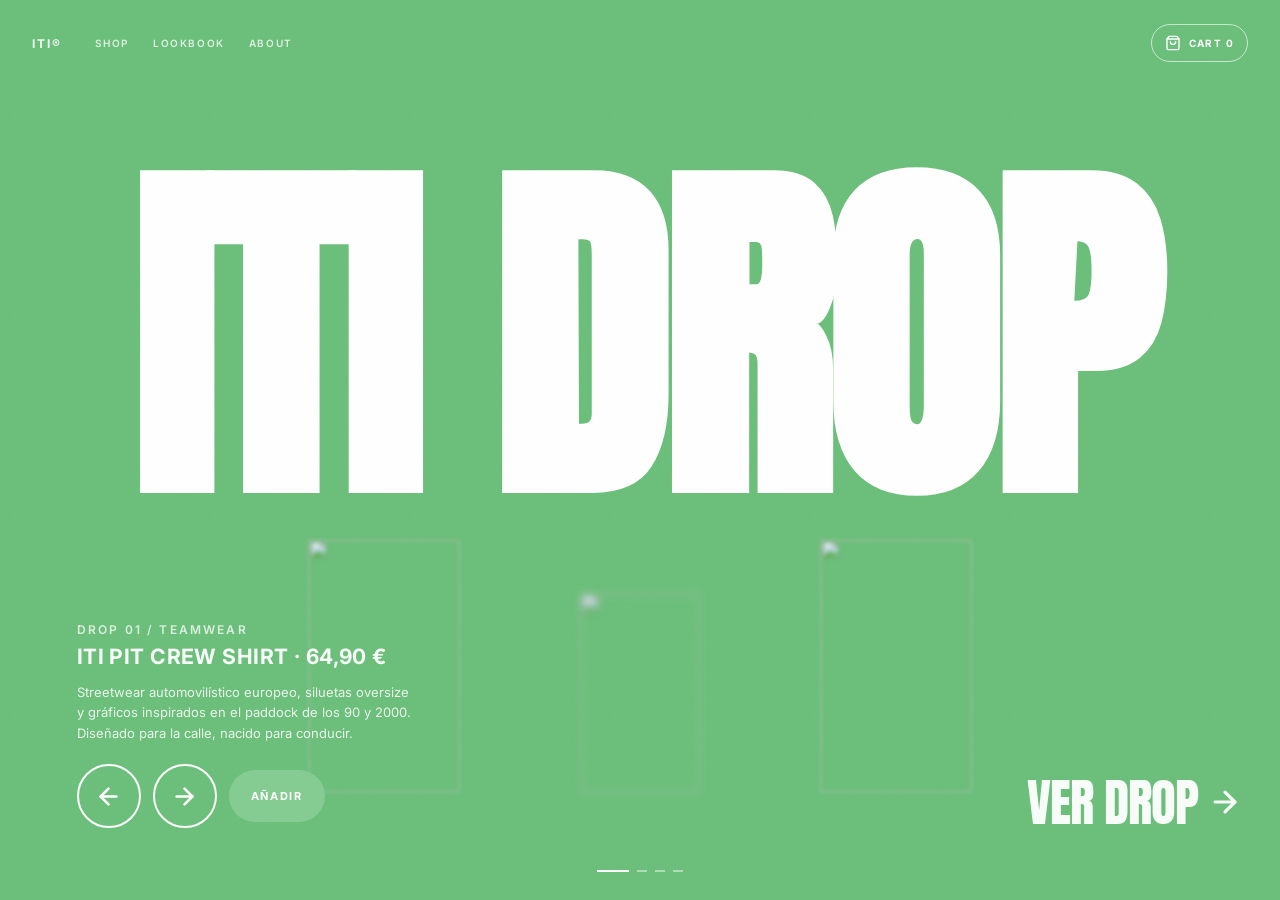
==== index.html @ c39d74ef "Add files via upload" ====
<!doctype html>
<html lang="es">
  <head>
    <meta charset="UTF-8" />
    <meta name="viewport" content="width=device-width, initial-scale=1.0, viewport-fit=cover" />
    <meta name="theme-color" content="#6BBF7A" />
    <meta name="description" content="ITI — European streetwear inspired by racing culture." />
    <title>ITI — European Streetwear</title>

    <link rel="preconnect" href="https://fonts.googleapis.com" />
    <link rel="preconnect" href="https://fonts.gstatic.com" crossorigin />
    <link href="https://fonts.googleapis.com/css2?family=Anton&family=Inter:wght@400;500;600;700&display=swap" rel="stylesheet" />

    <link rel="preload" as="image" href="https://r2.fivemanage.com/BJussV6ikZVh2ib1IqMcM/verde.png" />
    <link rel="preload" as="image" href="https://r2.fivemanage.com/BJussV6ikZVh2ib1IqMcM/rosa.png" />
    <link rel="preload" as="image" href="https://r2.fivemanage.com/BJussV6ikZVh2ib1IqMcM/azul.png" />
    <link rel="preload" as="image" href="https://r2.fivemanage.com/BJussV6ikZVh2ib1IqMcM/negro.png" />

    <style>
      :root {
        --bg: #6bbf7a;
        --panel: #85cc92;
        --ease: cubic-bezier(0.4, 0, 0.2, 1);
      }

      * {
        box-sizing: border-box;
      }

      html,
      body {
        width: 100%;
        min-height: 100%;
        margin: 0;
        overflow: hidden;
        background: var(--bg);
      }

      body {
        font-family: "Inter", sans-serif;
        color: #fff;
        -webkit-font-smoothing: antialiased;
        text-rendering: optimizeLegibility;
      }

      button,
      a {
        font: inherit;
      }

      button {
        border: 0;
      }

      a {
        color: inherit;
      }

      .hero {
        position: relative;
        width: 100%;
        height: 100svh;
        min-height: 560px;
        overflow: hidden;
        isolation: isolate;
        background-color: var(--bg);
        transition: background-color 650ms var(--ease);
      }

      .grain {
        position: absolute;
        inset: 0;
        z-index: 50;
        pointer-events: none;
        opacity: 0.4;
        background-image: url("data:image/svg+xml,%3Csvg viewBox='0 0 180 180' xmlns='http://www.w3.org/2000/svg'%3E%3Cfilter id='noiseFilter'%3E%3CfeTurbulence type='fractalNoise' baseFrequency='0.9' numOctaves='4' stitchTiles='stitch'/%3E%3C/filter%3E%3Crect width='100%25' height='100%25' filter='url(%23noiseFilter)' opacity='0.08'/%3E%3C/svg%3E");
        background-size: 200px 200px;
        background-repeat: repeat;
      }

      .ghost-title {
        position: absolute;
        top: 18%;
        left: 0;
        right: 0;
        z-index: 2;
        display: flex;
        align-items: center;
        justify-content: center;
        pointer-events: none;
        user-select: none;
        white-space: nowrap;
        overflow: hidden;
        font-family: "Anton", sans-serif;
        font-size: clamp(90px, 28vw, 380px);
        font-weight: 900;
        line-height: 1;
        letter-spacing: -0.02em;
        text-transform: uppercase;
        color: #fff;
      }

      .topbar {
        position: absolute;
        top: 24px;
        left: 32px;
        right: 32px;
        z-index: 60;
        display: flex;
        align-items: center;
        justify-content: space-between;
        pointer-events: none;
      }

      .brand-area,
      .cart-button {
        pointer-events: auto;
      }

      .brand-area {
        display: flex;
        align-items: center;
        gap: 32px;
      }

      .brand {
        text-decoration: none;
        font-size: 12px;
        font-weight: 700;
        letter-spacing: 0.18em;
        text-transform: uppercase;
        opacity: 0.92;
      }

      .nav {
        display: flex;
        align-items: center;
        gap: 24px;
      }

      .nav a {
        text-decoration: none;
        font-size: 10px;
        font-weight: 600;
        letter-spacing: 0.16em;
        text-transform: uppercase;
        opacity: 0.78;
        transition: opacity 180ms ease;
      }

      .nav a:hover {
        opacity: 1;
      }

      .cart-button {
        display: inline-flex;
        align-items: center;
        gap: 8px;
        min-height: 38px;
        padding: 8px 13px;
        border: 1px solid rgba(255, 255, 255, 0.62);
        border-radius: 999px;
        color: #fff;
        background: transparent;
        cursor: pointer;
        font-size: 10px;
        font-weight: 700;
        letter-spacing: 0.14em;
        text-transform: uppercase;
        transition: background-color 160ms ease, transform 160ms ease;
      }

      .cart-button:hover {
        background: rgba(255, 255, 255, 0.12);
        transform: translateY(-1px);
      }

      .carousel {
        position: absolute;
        inset: 0;
        z-index: 3;
      }

      .carousel-item {
        position: absolute;
        aspect-ratio: 0.6 / 1;
        transform: translateX(-50%) scale(1);
        transition:
          transform 650ms var(--ease),
          filter 650ms var(--ease),
          opacity 650ms var(--ease),
          left 650ms var(--ease),
          height 650ms var(--ease),
          bottom 650ms var(--ease);
        will-change: transform, filter, opacity, left;
        pointer-events: none;
      }

      .carousel-item img {
        display: block;
        width: 100%;
        height: 100%;
        object-fit: contain;
        object-position: bottom center;
        user-select: none;
        -webkit-user-drag: none;
      }

      .carousel-item[data-role="center"] {
        left: 50%;
        bottom: 0;
        z-index: 20;
        height: 92%;
        opacity: 1;
        filter: blur(0);
        transform: translateX(-50%) scale(1.68);
        pointer-events: auto;
      }

      .carousel-item[data-role="left"] {
        left: 30%;
        bottom: 12%;
        z-index: 10;
        height: 28%;
        opacity: 0.85;
        filter: blur(2px);
      }

      .carousel-item[data-role="right"] {
        left: 70%;
        bottom: 12%;
        z-index: 10;
        height: 28%;
        opacity: 0.85;
        filter: blur(2px);
      }

      .carousel-item[data-role="back"] {
        left: 50%;
        bottom: 12%;
        z-index: 5;
        height: 22%;
        opacity: 1;
        filter: blur(4px);
      }

      .product-copy {
        position: absolute;
        left: 6vw;
        bottom: 8vh;
        z-index: 60;
        width: min(340px, calc(100vw - 32px));
      }

      .capsule {
        margin: 0 0 8px;
        font-size: 12px;
        font-weight: 600;
        letter-spacing: 0.18em;
        text-transform: uppercase;
        opacity: 0.75;
      }

      .product-name {
        margin: 0 0 12px;
        font-size: clamp(18px, 1.65vw, 24px);
        font-weight: 700;
        letter-spacing: 0.02em;
        line-height: 1.15;
        text-transform: uppercase;
        opacity: 0.96;
      }

      .description {
        margin: 0 0 20px;
        font-size: 13px;
        line-height: 1.6;
        opacity: 0.86;
      }

      .controls {
        display: flex;
        align-items: center;
        gap: 12px;
      }

      .arrow-button {
        display: inline-flex;
        align-items: center;
        justify-content: center;
        width: 64px;
        height: 64px;
        flex: 0 0 64px;
        border: 2px solid #fff;
        border-radius: 999px;
        color: #fff;
        background: transparent;
        cursor: pointer;
        transition: transform 150ms ease, background-color 150ms ease, opacity 150ms ease;
      }

      .arrow-button:hover:not(:disabled) {
        transform: scale(1.08);
        background: rgba(255, 255, 255, 0.12);
      }

      .arrow-button:disabled {
        cursor: default;
        opacity: 0.65;
      }

      .add-button {
        min-height: 52px;
        padding: 0 22px;
        border-radius: 999px;
        color: #fff;
        background: var(--panel);
        cursor: pointer;
        font-size: 11px;
        font-weight: 700;
        letter-spacing: 0.15em;
        text-transform: uppercase;
        backdrop-filter: blur(8px);
        transition: transform 150ms ease, background-color 650ms var(--ease);
      }

      .add-button:hover {
        transform: scale(1.04);
      }

      .discover {
        position: absolute;
        right: 3vw;
        bottom: 8vh;
        z-index: 60;
        display: inline-flex;
        align-items: center;
        gap: 10px;
        text-decoration: none;
        font-family: "Anton", sans-serif;
        font-size: clamp(24px, 4vw, 56px);
        font-weight: 400;
        line-height: 1;
        letter-spacing: -0.02em;
        text-transform: uppercase;
        opacity: 0.95;
        transition: opacity 200ms ease, transform 200ms ease;
      }

      .discover:hover {
        opacity: 1;
        transform: translateX(3px);
      }

      .progress {
        position: absolute;
        left: 50%;
        bottom: 28px;
        z-index: 60;
        display: flex;
        align-items: center;
        gap: 8px;
        transform: translateX(-50%);
      }

      .progress-bar {
        display: block;
        width: 10px;
        height: 2px;
        background: rgba(255, 255, 255, 0.45);
        transition: width 500ms ease, background-color 500ms ease;
      }

      .progress-bar.active {
        width: 32px;
        background: #fff;
      }

      .toast {
        position: fixed;
        top: 78px;
        right: 32px;
        z-index: 90;
        max-width: calc(100vw - 32px);
        padding: 12px 16px;
        border: 1px solid rgba(255, 255, 255, 0.48);
        border-radius: 999px;
        color: #fff;
        background: rgba(20, 20, 20, 0.22);
        backdrop-filter: blur(18px);
        font-size: 11px;
        font-weight: 700;
        letter-spacing: 0.1em;
        text-transform: uppercase;
        opacity: 0;
        transform: translateY(-8px);
        pointer-events: none;
        transition: opacity 180ms ease, transform 180ms ease;
      }

      .toast.visible {
        opacity: 1;
        transform: translateY(0);
      }

      .sr-only {
        position: absolute;
        width: 1px;
        height: 1px;
        padding: 0;
        margin: -1px;
        overflow: hidden;
        clip: rect(0, 0, 0, 0);
        white-space: nowrap;
        border: 0;
      }

      @media (max-width: 639px) {
        .hero {
          min-height: 520px;
        }

        .topbar {
          top: 20px;
          left: 16px;
          right: 16px;
        }

        .nav {
          display: none;
        }

        .ghost-title {
          top: 20%;
          font-size: clamp(86px, 31vw, 150px);
        }

        .carousel-item[data-role="center"] {
          height: 60%;
          bottom: 22%;
          transform: translateX(-50%) scale(1.25);
        }

        .carousel-item[data-role="left"] {
          left: 20%;
          height: 16%;
          bottom: 32%;
        }

        .carousel-item[data-role="right"] {
          left: 80%;
          height: 16%;
          bottom: 32%;
        }

        .carousel-item[data-role="back"] {
          height: 13%;
          bottom: 32%;
        }

        .product-copy {
          left: 16px;
          bottom: max(24px, env(safe-area-inset-bottom));
          width: min(315px, calc(100vw - 32px));
        }

        .capsule {
          margin-bottom: 6px;
          font-size: 10px;
        }

        .product-name {
          margin-bottom: 10px;
          padding-right: 72px;
          font-size: 16px;
        }

        .description {
          display: none;
        }

        .arrow-button {
          width: 48px;
          height: 48px;
          flex-basis: 48px;
        }

        .add-button {
          min-height: 46px;
          padding: 0 16px;
          font-size: 10px;
        }

        .discover {
          right: 16px;
          bottom: max(24px, env(safe-area-inset-bottom));
          gap: 6px;
          font-size: 21px;
        }

        .progress {
          display: none;
        }

        .toast {
          top: 70px;
          right: 16px;
        }
      }

      @media (max-height: 690px) and (min-width: 640px) {
        .product-copy,
        .discover {
          bottom: 42px;
        }

        .carousel-item[data-role="center"] {
          height: 88%;
        }
      }

      @media (prefers-reduced-motion: reduce) {
        *,
        *::before,
        *::after {
          scroll-behavior: auto !important;
          animation-duration: 0.01ms !important;
          animation-iteration-count: 1 !important;
          transition-duration: 0.01ms !important;
        }
      }
    </style>
  </head>

  <body>
    <main id="app" class="hero">
      <div class="grain" aria-hidden="true"></div>
      <div class="ghost-title" aria-hidden="true">ITI DROP</div>

      <header class="topbar">
        <div class="brand-area">
          <a class="brand" href="./" aria-label="ITI inicio">ITI®</a>
          <nav class="nav" aria-label="Navegación principal">
            <a href="#shop">Shop</a>
            <a href="#lookbook">Lookbook</a>
            <a href="#about">About</a>
          </nav>
        </div>

        <button id="cartButton" class="cart-button" type="button" aria-label="Carrito con 0 productos">
          <svg width="16" height="16" viewBox="0 0 24 24" fill="none" stroke="currentColor" stroke-width="2.1" stroke-linecap="round" stroke-linejoin="round" aria-hidden="true">
            <path d="M6 2 3 6v14a2 2 0 0 0 2 2h14a2 2 0 0 0 2-2V6l-3-4Z"></path>
            <path d="M3 6h18"></path>
            <path d="M16 10a4 4 0 0 1-8 0"></path>
          </svg>
          <span>Cart <b id="cartCount">0</b></span>
        </button>
      </header>

      <section id="carousel" class="carousel" aria-label="Carrusel de la colección ITI">
        <article class="carousel-item" data-index="0" data-role="center">
          <img src="https://r2.fivemanage.com/BJussV6ikZVh2ib1IqMcM/verde.png" alt="ITI Pit Crew Shirt" draggable="false" />
        </article>
        <article class="carousel-item" data-index="1" data-role="right" aria-hidden="true">
          <img src="https://r2.fivemanage.com/BJussV6ikZVh2ib1IqMcM/rosa.png" alt="" draggable="false" />
        </article>
        <article class="carousel-item" data-index="2" data-role="back" aria-hidden="true">
          <img src="https://r2.fivemanage.com/BJussV6ikZVh2ib1IqMcM/azul.png" alt="" draggable="false" />
        </article>
        <article class="carousel-item" data-index="3" data-role="left" aria-hidden="true">
          <img src="https://r2.fivemanage.com/BJussV6ikZVh2ib1IqMcM/negro.png" alt="" draggable="false" />
        </article>
      </section>

      <section id="shop" class="product-copy" aria-live="polite">
        <p id="capsule" class="capsule">DROP 01 / TEAMWEAR</p>
        <h1 id="productName" class="product-name">ITI Pit Crew Shirt · 64,90 €</h1>
        <p class="description">
          Streetwear automovilístico europeo, siluetas oversize y gráficos inspirados en el paddock de los 90 y 2000. Diseñado para la calle, nacido para conducir.
        </p>

        <div class="controls">
          <button id="prevButton" class="arrow-button" type="button" aria-label="Producto anterior">
            <svg width="27" height="27" viewBox="0 0 24 24" fill="none" stroke="currentColor" stroke-width="2.25" stroke-linecap="round" stroke-linejoin="round" aria-hidden="true">
              <path d="m12 19-7-7 7-7"></path>
              <path d="M19 12H5"></path>
            </svg>
          </button>

          <button id="nextButton" class="arrow-button" type="button" aria-label="Producto siguiente">
            <svg width="27" height="27" viewBox="0 0 24 24" fill="none" stroke="currentColor" stroke-width="2.25" stroke-linecap="round" stroke-linejoin="round" aria-hidden="true">
              <path d="m12 5 7 7-7 7"></path>
              <path d="M5 12h14"></path>
            </svg>
          </button>

          <button id="addButton" class="add-button" type="button">Añadir</button>
        </div>
      </section>

      <a class="discover" href="#shop" aria-label="Ver la colección">
        Ver drop
        <svg width="34" height="34" viewBox="0 0 24 24" fill="none" stroke="currentColor" stroke-width="2.25" stroke-linecap="round" stroke-linejoin="round" aria-hidden="true">
          <path d="M5 12h14"></path>
          <path d="m12 5 7 7-7 7"></path>
        </svg>
      </a>

      <div id="progress" class="progress" aria-hidden="true">
        <span class="progress-bar active"></span>
        <span class="progress-bar"></span>
        <span class="progress-bar"></span>
        <span class="progress-bar"></span>
      </div>

      <div id="toast" class="toast" role="status" aria-live="polite">Añadido al carrito</div>
      <div id="lookbook" class="sr-only">Lookbook ITI</div>
      <div id="about" class="sr-only">ITI European Streetwear</div>
    </main>

    <script>
      (() => {
        const PRODUCTS = [
          {
            src: "https://r2.fivemanage.com/BJussV6ikZVh2ib1IqMcM/verde.png",
            bg: "#6BBF7A",
            panel: "#85CC92",
            name: "ITI Pit Crew Shirt",
            price: "64,90 €",
            capsule: "DROP 01 / TEAMWEAR",
          },
          {
            src: "https://r2.fivemanage.com/BJussV6ikZVh2ib1IqMcM/rosa.png",
            bg: "#E882B4",
            panel: "#ED9DC4",
            name: "ITI Garage Hoodie",
            price: "79,90 €",
            capsule: "DROP 01 / AFTER HOURS",
          },
          {
            src: "https://r2.fivemanage.com/BJussV6ikZVh2ib1IqMcM/azul.png",
            bg: "#6EB5FF",
            panel: "#8DC4FF",
            name: "ITI Nylon Shorts",
            price: "49,90 €",
            capsule: "DROP 01 / PADDOCK",
          },
          {
            src: "https://r2.fivemanage.com/BJussV6ikZVh2ib1IqMcM/negro.png",
            bg: "#141414",
            panel: "#0e0e0f",
            name: "ITI Nylon Shorts",
            price: "49,90 €",
            capsule: "DROP 01 / PADDOCK",
          },
        ];

        PRODUCTS.forEach(({ src }) => {
          const image = new Image();
          image.src = src;
        });

        let activeIndex = 0;
        let isAnimating = false;
        let cartCount = 0;
        let unlockTimer = null;
        let toastTimer = null;
        let touchStartX = null;

        const root = document.documentElement;
        const themeMeta = document.querySelector('meta[name="theme-color"]');
        const items = [...document.querySelectorAll(".carousel-item")];
        const progressBars = [...document.querySelectorAll(".progress-bar")];
        const capsule = document.getElementById("capsule");
        const productName = document.getElementById("productName");
        const cartCountNode = document.getElementById("cartCount");
        const cartButton = document.getElementById("cartButton");
        const addButton = document.getElementById("addButton");
        const prevButton = document.getElementById("prevButton");
        const nextButton = document.getElementById("nextButton");
        const toast = document.getElementById("toast");
        const carousel = document.getElementById("carousel");

        function roleFor(index) {
          const left = (activeIndex + 3) % PRODUCTS.length;
          const right = (activeIndex + 1) % PRODUCTS.length;
          const back = (activeIndex + 2) % PRODUCTS.length;

          if (index === activeIndex) return "center";
          if (index === left) return "left";
          if (index === right) return "right";
          if (index === back) return "back";
          return "back";
        }

        function render() {
          const product = PRODUCTS[activeIndex];

          root.style.setProperty("--bg", product.bg);
          root.style.setProperty("--panel", product.panel);
          themeMeta.setAttribute("content", product.bg);
          capsule.textContent = product.capsule;
          productName.textContent = `${product.name} · ${product.price}`;

          items.forEach((item, index) => {
            const role = roleFor(index);
            const image = item.querySelector("img");
            item.dataset.role = role;
            item.setAttribute("aria-hidden", role === "center" ? "false" : "true");
            image.alt = role === "center" ? PRODUCTS[index].name : "";
          });

          progressBars.forEach((bar, index) => {
            bar.classList.toggle("active", index === activeIndex);
          });
        }

        function setButtonsDisabled(value) {
          prevButton.disabled = value;
          nextButton.disabled = value;
        }

        function navigate(direction) {
          if (isAnimating) return;

          isAnimating = true;
          setButtonsDisabled(true);
          activeIndex = direction === "next"
            ? (activeIndex + 1) % PRODUCTS.length
            : (activeIndex + PRODUCTS.length - 1) % PRODUCTS.length;

          render();

          window.clearTimeout(unlockTimer);
          unlockTimer = window.setTimeout(() => {
            isAnimating = false;
            setButtonsDisabled(false);
          }, 650);
        }

        function showToast(message) {
          toast.textContent = message;
          toast.classList.add("visible");
          window.clearTimeout(toastTimer);
          toastTimer = window.setTimeout(() => toast.classList.remove("visible"), 1400);
        }

        prevButton.addEventListener("click", () => navigate("prev"));
        nextButton.addEventListener("click", () => navigate("next"));

        addButton.addEventListener("click", () => {
          cartCount += 1;
          cartCountNode.textContent = String(cartCount);
          cartButton.setAttribute("aria-label", `Carrito con ${cartCount} productos`);
          showToast(`${PRODUCTS[activeIndex].name} añadido`);
        });

        cartButton.addEventListener("click", () => {
          showToast(cartCount === 0 ? "Tu carrito está vacío" : `${cartCount} producto${cartCount === 1 ? "" : "s"} en el carrito`);
        });

        document.addEventListener("keydown", (event) => {
          if (event.key === "ArrowLeft") navigate("prev");
          if (event.key === "ArrowRight") navigate("next");
        });

        carousel.addEventListener("touchstart", (event) => {
          touchStartX = event.changedTouches[0].clientX;
        }, { passive: true });

        carousel.addEventListener("touchend", (event) => {
          if (touchStartX === null) return;
          const distance = event.changedTouches[0].clientX - touchStartX;
          touchStartX = null;
          if (Math.abs(distance) < 40) return;
          navigate(distance < 0 ? "next" : "prev");
        }, { passive: true });

        render();
      })();
    </script>
  </body>
</html>
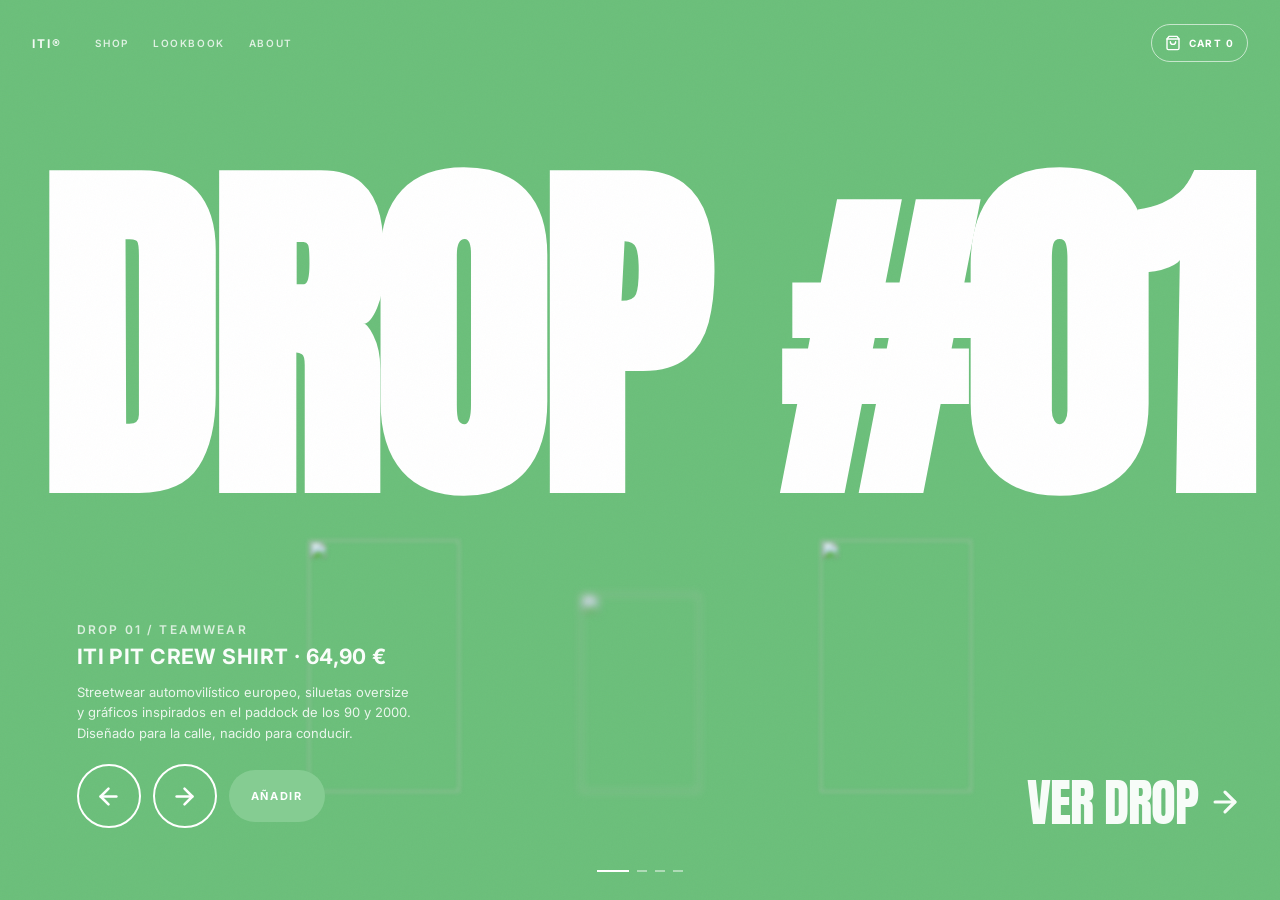
==== commit 0c3bc9b7: "Update index.html" ====
--- a/index.html
+++ b/index.html
@@ -5,7 +5,7 @@
     <meta name="viewport" content="width=device-width, initial-scale=1.0, viewport-fit=cover" />
     <meta name="theme-color" content="#6BBF7A" />
     <meta name="description" content="ITI — European streetwear inspired by racing culture." />
-    <title>ITI — European Streetwear</title>
+    <title>ITI — NoContext</title>
 
     <link rel="preconnect" href="https://fonts.googleapis.com" />
     <link rel="preconnect" href="https://fonts.gstatic.com" crossorigin />
@@ -535,7 +535,7 @@
   <body>
     <main id="app" class="hero">
       <div class="grain" aria-hidden="true"></div>
-      <div class="ghost-title" aria-hidden="true">ITI DROP</div>
+      <div class="ghost-title" aria-hidden="true">DROP #01</div>
 
       <header class="topbar">
         <div class="brand-area">
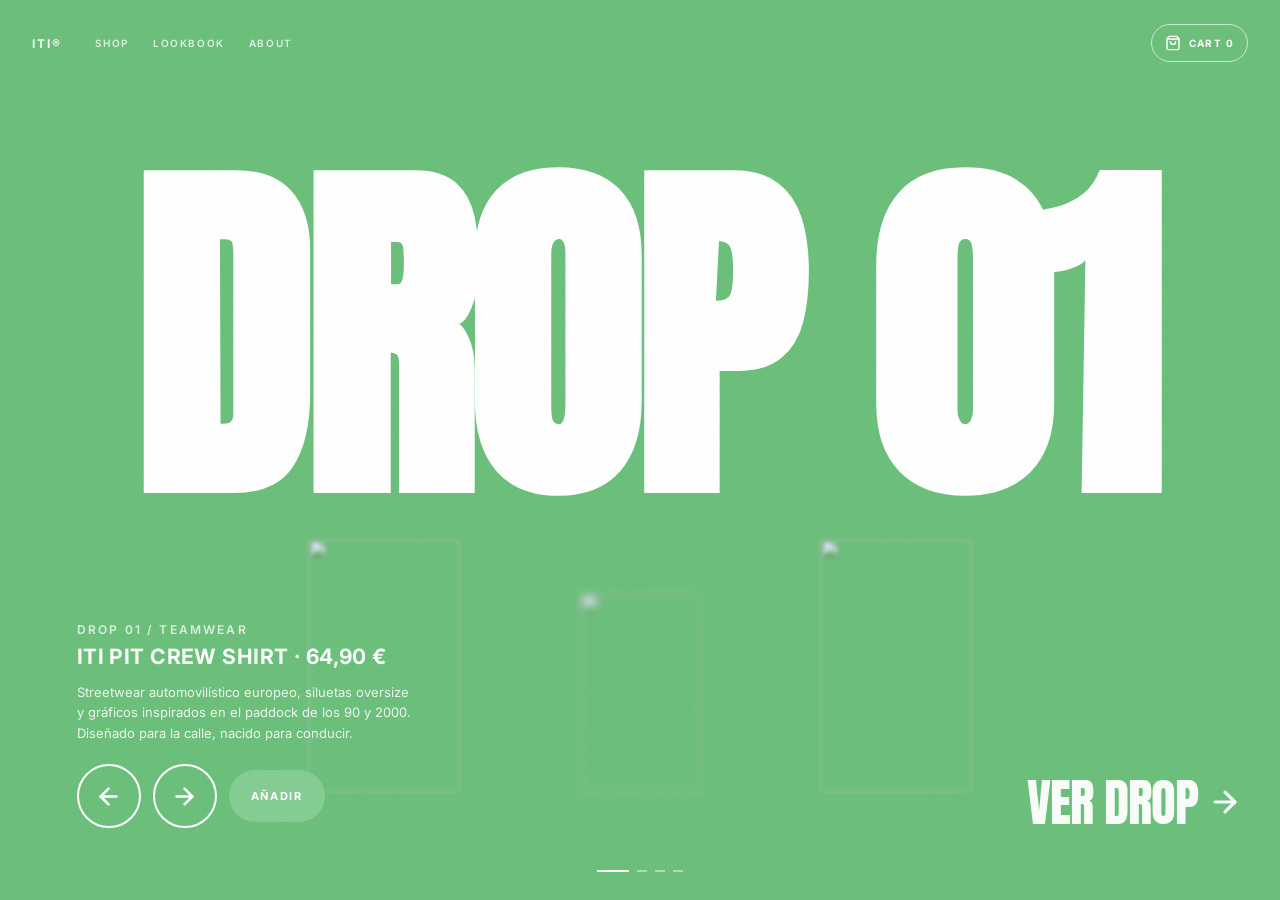
==== commit 27b4c151: "Update index.html" ====
--- a/index.html
+++ b/index.html
@@ -535,7 +535,7 @@
   <body>
     <main id="app" class="hero">
       <div class="grain" aria-hidden="true"></div>
-      <div class="ghost-title" aria-hidden="true">DROP #01</div>
+      <div class="ghost-title" aria-hidden="true">DROP 01</div>
 
       <header class="topbar">
         <div class="brand-area">
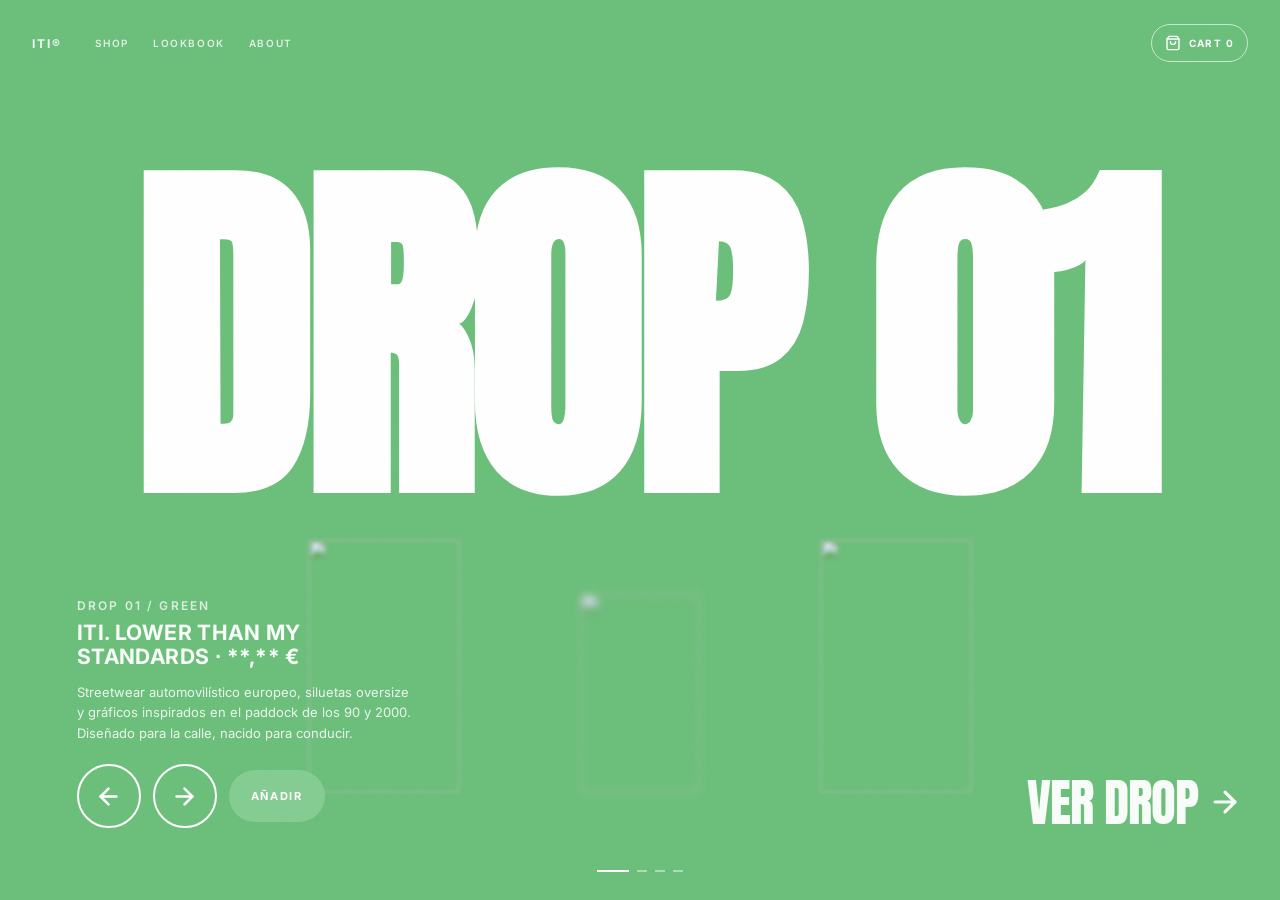
==== commit 33b1b175: "Update index.html" ====
--- a/index.html
+++ b/index.html
@@ -625,33 +625,33 @@
             src: "https://r2.fivemanage.com/BJussV6ikZVh2ib1IqMcM/verde.png",
             bg: "#6BBF7A",
             panel: "#85CC92",
-            name: "ITI Pit Crew Shirt",
-            price: "64,90 €",
-            capsule: "DROP 01 / TEAMWEAR",
+            name: "iti. Lower Than My Standards",
+            price: "**,** €",
+            capsule: "DROP 01 / GREEN",
           },
           {
             src: "https://r2.fivemanage.com/BJussV6ikZVh2ib1IqMcM/rosa.png",
             bg: "#E882B4",
             panel: "#ED9DC4",
-            name: "ITI Garage Hoodie",
-            price: "79,90 €",
-            capsule: "DROP 01 / AFTER HOURS",
+            name: "iti. Lower Than My Standards",
+            price: "**,** €",
+            capsule: "DROP 01 / PINK",
           },
           {
             src: "https://r2.fivemanage.com/BJussV6ikZVh2ib1IqMcM/azul.png",
             bg: "#6EB5FF",
             panel: "#8DC4FF",
-            name: "ITI Nylon Shorts",
-            price: "49,90 €",
-            capsule: "DROP 01 / PADDOCK",
+            name: "iti. Lower Than My Standards",
+            price: "**,** €",
+            capsule: "DROP 01 / BLUE",
           },
           {
             src: "https://r2.fivemanage.com/BJussV6ikZVh2ib1IqMcM/negro.png",
             bg: "#141414",
             panel: "#0e0e0f",
-            name: "ITI Nylon Shorts",
-            price: "49,90 €",
-            capsule: "DROP 01 / PADDOCK",
+            name: "iti. Lower Than My Standards",
+            price: "**,** €",
+            capsule: "DROP 01 / BLACK",
           },
         ];
 
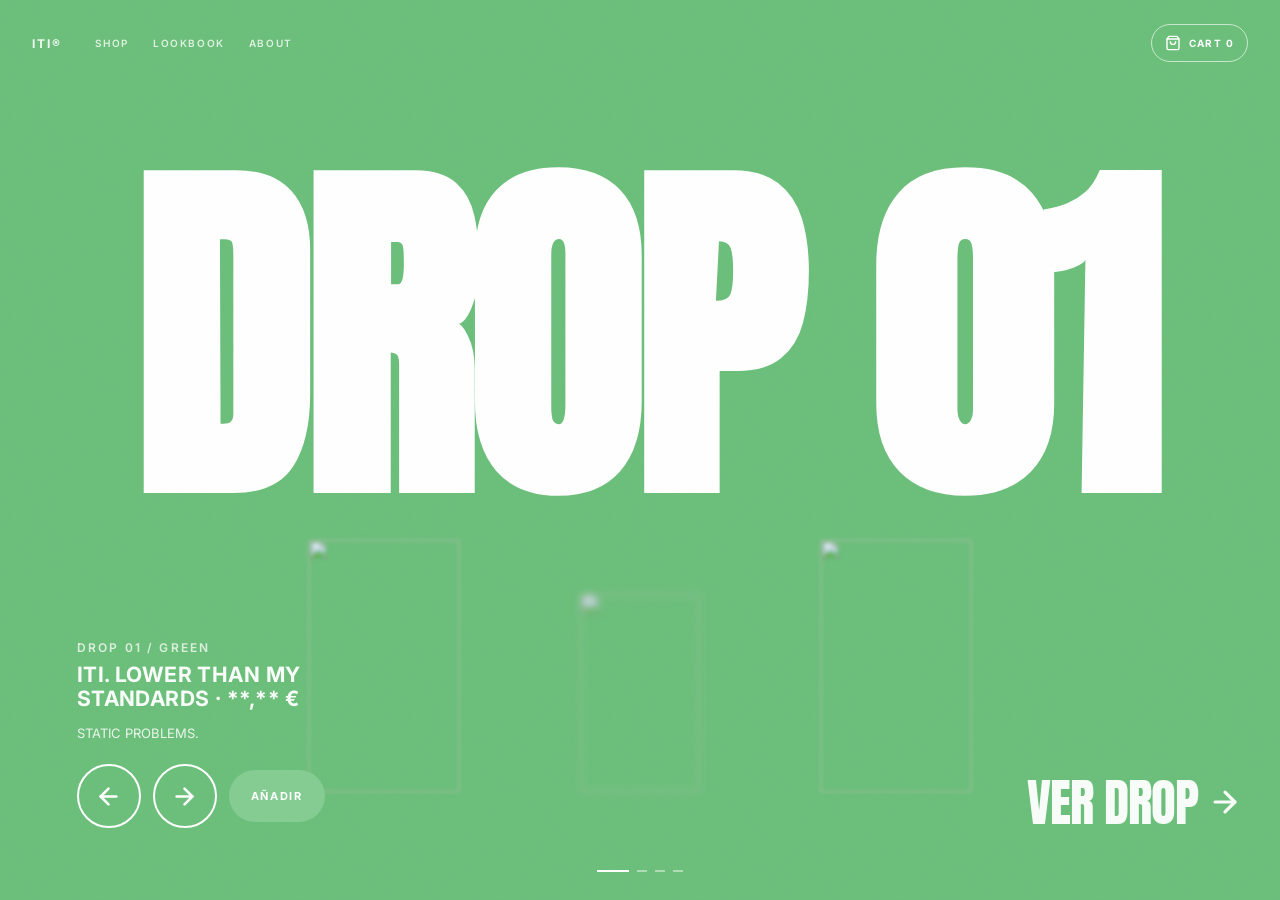
==== commit 3902d340: "Update index.html" ====
--- a/index.html
+++ b/index.html
@@ -573,10 +573,10 @@
       </section>
 
       <section id="shop" class="product-copy" aria-live="polite">
-        <p id="capsule" class="capsule">DROP 01 / TEAMWEAR</p>
-        <h1 id="productName" class="product-name">ITI Pit Crew Shirt · 64,90 €</h1>
+        <p id="capsule" class="capsule">DROP 01</p>
+        <h1 id="productName" class="product-name">iti. Lower Than My Standards · **,** €</h1>
         <p class="description">
-          Streetwear automovilístico europeo, siluetas oversize y gráficos inspirados en el paddock de los 90 y 2000. Diseñado para la calle, nacido para conducir.
+          STATIC PROBLEMS.
         </p>
 
         <div class="controls">
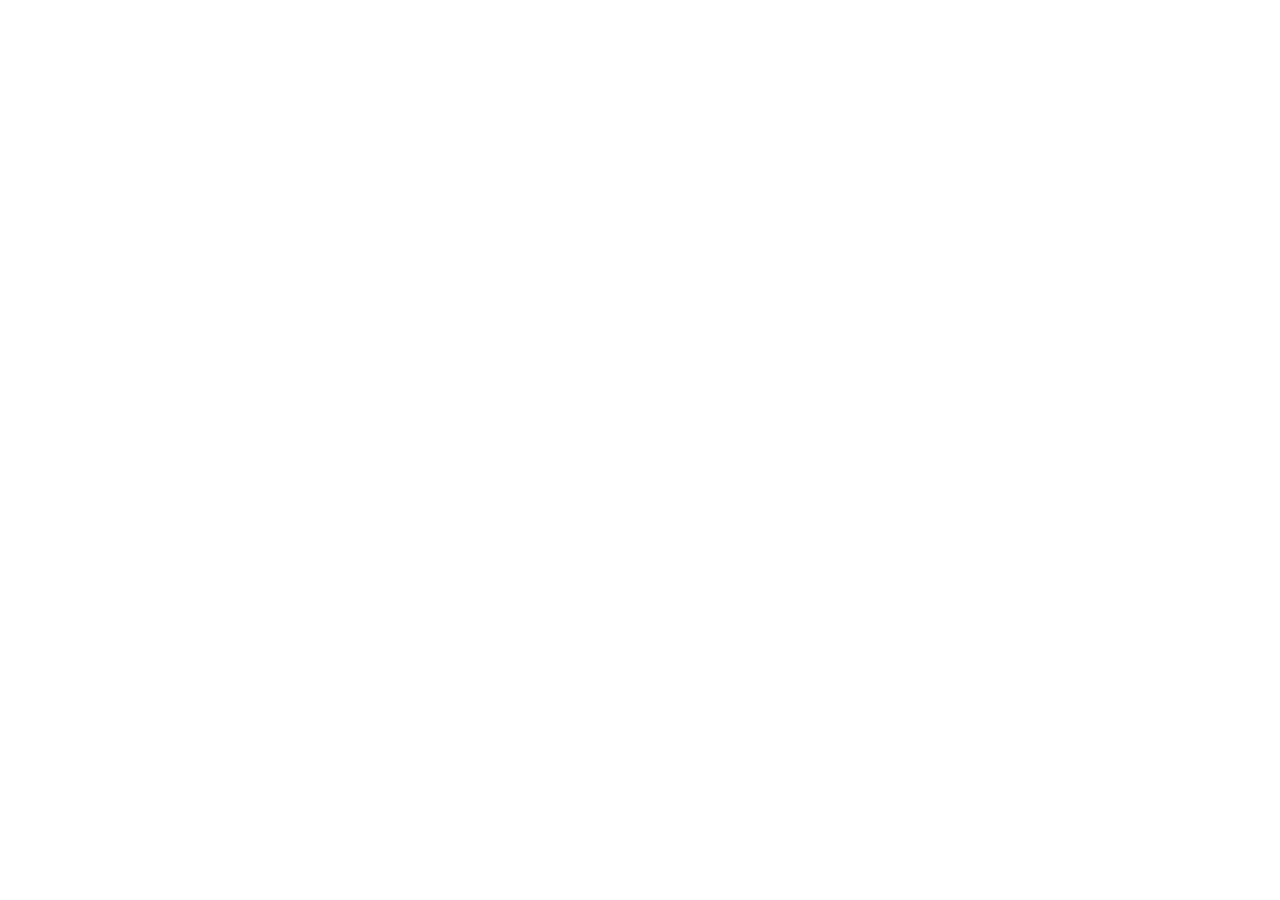
==== commit f025f6ae: "Add files via upload" ====
--- a/index.html
+++ b/index.html
@@ -3,781 +3,52 @@
   <head>
     <meta charset="UTF-8" />
     <meta name="viewport" content="width=device-width, initial-scale=1.0, viewport-fit=cover" />
-    <meta name="theme-color" content="#6BBF7A" />
-    <meta name="description" content="ITI — European streetwear inspired by racing culture." />
-    <title>ITI — NoContext</title>
+    <meta name="theme-color" content="#0C0C0C" />
+    <meta name="description" content="ITI — European streetwear. Drop 01." />
+    <title>ITI — Drop 01</title>
 
     <link rel="preconnect" href="https://fonts.googleapis.com" />
     <link rel="preconnect" href="https://fonts.gstatic.com" crossorigin />
-    <link href="https://fonts.googleapis.com/css2?family=Anton&family=Inter:wght@400;500;600;700&display=swap" rel="stylesheet" />
+    <link rel="preconnect" href="https://esm.sh" />
+    <link href="https://fonts.googleapis.com/css2?family=Anton&family=Kanit:wght@300;400;500;600;700;800;900&display=swap" rel="stylesheet" />
 
-    <link rel="preload" as="image" href="https://r2.fivemanage.com/BJussV6ikZVh2ib1IqMcM/verde.png" />
-    <link rel="preload" as="image" href="https://r2.fivemanage.com/BJussV6ikZVh2ib1IqMcM/rosa.png" />
-    <link rel="preload" as="image" href="https://r2.fivemanage.com/BJussV6ikZVh2ib1IqMcM/azul.png" />
-    <link rel="preload" as="image" href="https://r2.fivemanage.com/BJussV6ikZVh2ib1IqMcM/negro.png" />
+    <link rel="preload" as="image" href="./assets/verde.png" />
+    <link rel="preload" as="image" href="./assets/rosa.png" />
+    <link rel="preload" as="image" href="./assets/azul.png" />
+    <link rel="preload" as="image" href="./assets/negro.png" />
+    <link rel="preload" as="image" href="./assets/iti-logo.png" />
 
-    <style>
-      :root {
-        --bg: #6bbf7a;
-        --panel: #85cc92;
-        --ease: cubic-bezier(0.4, 0, 0.2, 1);
-      }
+    <script src="https://cdn.tailwindcss.com"></script>
+    <script>
+      tailwind.config = {
+        theme: {
+          extend: {
+            fontFamily: {
+              sans: ['Kanit', 'sans-serif'],
+              kanit: ['Kanit', 'sans-serif'],
+              display: ['Anton', 'sans-serif']
+            }
+          }
+        }
+      };
+    </script>
+    <link rel="stylesheet" href="./assets/style.css" />
 
-      * {
-        box-sizing: border-box;
-      }
-
-      html,
-      body {
-        width: 100%;
-        min-height: 100%;
-        margin: 0;
-        overflow: hidden;
-        background: var(--bg);
-      }
-
-      body {
-        font-family: "Inter", sans-serif;
-        color: #fff;
-        -webkit-font-smoothing: antialiased;
-        text-rendering: optimizeLegibility;
-      }
-
-      button,
-      a {
-        font: inherit;
-      }
-
-      button {
-        border: 0;
-      }
-
-      a {
-        color: inherit;
-      }
-
-      .hero {
-        position: relative;
-        width: 100%;
-        height: 100svh;
-        min-height: 560px;
-        overflow: hidden;
-        isolation: isolate;
-        background-color: var(--bg);
-        transition: background-color 650ms var(--ease);
-      }
-
-      .grain {
-        position: absolute;
-        inset: 0;
-        z-index: 50;
-        pointer-events: none;
-        opacity: 0.4;
-        background-image: url("data:image/svg+xml,%3Csvg viewBox='0 0 180 180' xmlns='http://www.w3.org/2000/svg'%3E%3Cfilter id='noiseFilter'%3E%3CfeTurbulence type='fractalNoise' baseFrequency='0.9' numOctaves='4' stitchTiles='stitch'/%3E%3C/filter%3E%3Crect width='100%25' height='100%25' filter='url(%23noiseFilter)' opacity='0.08'/%3E%3C/svg%3E");
-        background-size: 200px 200px;
-        background-repeat: repeat;
-      }
-
-      .ghost-title {
-        position: absolute;
-        top: 18%;
-        left: 0;
-        right: 0;
-        z-index: 2;
-        display: flex;
-        align-items: center;
-        justify-content: center;
-        pointer-events: none;
-        user-select: none;
-        white-space: nowrap;
-        overflow: hidden;
-        font-family: "Anton", sans-serif;
-        font-size: clamp(90px, 28vw, 380px);
-        font-weight: 900;
-        line-height: 1;
-        letter-spacing: -0.02em;
-        text-transform: uppercase;
-        color: #fff;
-      }
-
-      .topbar {
-        position: absolute;
-        top: 24px;
-        left: 32px;
-        right: 32px;
-        z-index: 60;
-        display: flex;
-        align-items: center;
-        justify-content: space-between;
-        pointer-events: none;
-      }
-
-      .brand-area,
-      .cart-button {
-        pointer-events: auto;
-      }
-
-      .brand-area {
-        display: flex;
-        align-items: center;
-        gap: 32px;
-      }
-
-      .brand {
-        text-decoration: none;
-        font-size: 12px;
-        font-weight: 700;
-        letter-spacing: 0.18em;
-        text-transform: uppercase;
-        opacity: 0.92;
-      }
-
-      .nav {
-        display: flex;
-        align-items: center;
-        gap: 24px;
-      }
-
-      .nav a {
-        text-decoration: none;
-        font-size: 10px;
-        font-weight: 600;
-        letter-spacing: 0.16em;
-        text-transform: uppercase;
-        opacity: 0.78;
-        transition: opacity 180ms ease;
-      }
-
-      .nav a:hover {
-        opacity: 1;
-      }
-
-      .cart-button {
-        display: inline-flex;
-        align-items: center;
-        gap: 8px;
-        min-height: 38px;
-        padding: 8px 13px;
-        border: 1px solid rgba(255, 255, 255, 0.62);
-        border-radius: 999px;
-        color: #fff;
-        background: transparent;
-        cursor: pointer;
-        font-size: 10px;
-        font-weight: 700;
-        letter-spacing: 0.14em;
-        text-transform: uppercase;
-        transition: background-color 160ms ease, transform 160ms ease;
-      }
-
-      .cart-button:hover {
-        background: rgba(255, 255, 255, 0.12);
-        transform: translateY(-1px);
-      }
-
-      .carousel {
-        position: absolute;
-        inset: 0;
-        z-index: 3;
-      }
-
-      .carousel-item {
-        position: absolute;
-        aspect-ratio: 0.6 / 1;
-        transform: translateX(-50%) scale(1);
-        transition:
-          transform 650ms var(--ease),
-          filter 650ms var(--ease),
-          opacity 650ms var(--ease),
-          left 650ms var(--ease),
-          height 650ms var(--ease),
-          bottom 650ms var(--ease);
-        will-change: transform, filter, opacity, left;
-        pointer-events: none;
-      }
-
-      .carousel-item img {
-        display: block;
-        width: 100%;
-        height: 100%;
-        object-fit: contain;
-        object-position: bottom center;
-        user-select: none;
-        -webkit-user-drag: none;
-      }
-
-      .carousel-item[data-role="center"] {
-        left: 50%;
-        bottom: 0;
-        z-index: 20;
-        height: 92%;
-        opacity: 1;
-        filter: blur(0);
-        transform: translateX(-50%) scale(1.68);
-        pointer-events: auto;
-      }
-
-      .carousel-item[data-role="left"] {
-        left: 30%;
-        bottom: 12%;
-        z-index: 10;
-        height: 28%;
-        opacity: 0.85;
-        filter: blur(2px);
-      }
-
-      .carousel-item[data-role="right"] {
-        left: 70%;
-        bottom: 12%;
-        z-index: 10;
-        height: 28%;
-        opacity: 0.85;
-        filter: blur(2px);
-      }
-
-      .carousel-item[data-role="back"] {
-        left: 50%;
-        bottom: 12%;
-        z-index: 5;
-        height: 22%;
-        opacity: 1;
-        filter: blur(4px);
-      }
-
-      .product-copy {
-        position: absolute;
-        left: 6vw;
-        bottom: 8vh;
-        z-index: 60;
-        width: min(340px, calc(100vw - 32px));
-      }
-
-      .capsule {
-        margin: 0 0 8px;
-        font-size: 12px;
-        font-weight: 600;
-        letter-spacing: 0.18em;
-        text-transform: uppercase;
-        opacity: 0.75;
-      }
-
-      .product-name {
-        margin: 0 0 12px;
-        font-size: clamp(18px, 1.65vw, 24px);
-        font-weight: 700;
-        letter-spacing: 0.02em;
-        line-height: 1.15;
-        text-transform: uppercase;
-        opacity: 0.96;
-      }
-
-      .description {
-        margin: 0 0 20px;
-        font-size: 13px;
-        line-height: 1.6;
-        opacity: 0.86;
-      }
-
-      .controls {
-        display: flex;
-        align-items: center;
-        gap: 12px;
-      }
-
-      .arrow-button {
-        display: inline-flex;
-        align-items: center;
-        justify-content: center;
-        width: 64px;
-        height: 64px;
-        flex: 0 0 64px;
-        border: 2px solid #fff;
-        border-radius: 999px;
-        color: #fff;
-        background: transparent;
-        cursor: pointer;
-        transition: transform 150ms ease, background-color 150ms ease, opacity 150ms ease;
-      }
-
-      .arrow-button:hover:not(:disabled) {
-        transform: scale(1.08);
-        background: rgba(255, 255, 255, 0.12);
-      }
-
-      .arrow-button:disabled {
-        cursor: default;
-        opacity: 0.65;
-      }
-
-      .add-button {
-        min-height: 52px;
-        padding: 0 22px;
-        border-radius: 999px;
-        color: #fff;
-        background: var(--panel);
-        cursor: pointer;
-        font-size: 11px;
-        font-weight: 700;
-        letter-spacing: 0.15em;
-        text-transform: uppercase;
-        backdrop-filter: blur(8px);
-        transition: transform 150ms ease, background-color 650ms var(--ease);
-      }
-
-      .add-button:hover {
-        transform: scale(1.04);
-      }
-
-      .discover {
-        position: absolute;
-        right: 3vw;
-        bottom: 8vh;
-        z-index: 60;
-        display: inline-flex;
-        align-items: center;
-        gap: 10px;
-        text-decoration: none;
-        font-family: "Anton", sans-serif;
-        font-size: clamp(24px, 4vw, 56px);
-        font-weight: 400;
-        line-height: 1;
-        letter-spacing: -0.02em;
-        text-transform: uppercase;
-        opacity: 0.95;
-        transition: opacity 200ms ease, transform 200ms ease;
-      }
-
-      .discover:hover {
-        opacity: 1;
-        transform: translateX(3px);
-      }
-
-      .progress {
-        position: absolute;
-        left: 50%;
-        bottom: 28px;
-        z-index: 60;
-        display: flex;
-        align-items: center;
-        gap: 8px;
-        transform: translateX(-50%);
-      }
-
-      .progress-bar {
-        display: block;
-        width: 10px;
-        height: 2px;
-        background: rgba(255, 255, 255, 0.45);
-        transition: width 500ms ease, background-color 500ms ease;
-      }
-
-      .progress-bar.active {
-        width: 32px;
-        background: #fff;
-      }
-
-      .toast {
-        position: fixed;
-        top: 78px;
-        right: 32px;
-        z-index: 90;
-        max-width: calc(100vw - 32px);
-        padding: 12px 16px;
-        border: 1px solid rgba(255, 255, 255, 0.48);
-        border-radius: 999px;
-        color: #fff;
-        background: rgba(20, 20, 20, 0.22);
-        backdrop-filter: blur(18px);
-        font-size: 11px;
-        font-weight: 700;
-        letter-spacing: 0.1em;
-        text-transform: uppercase;
-        opacity: 0;
-        transform: translateY(-8px);
-        pointer-events: none;
-        transition: opacity 180ms ease, transform 180ms ease;
-      }
-
-      .toast.visible {
-        opacity: 1;
-        transform: translateY(0);
-      }
-
-      .sr-only {
-        position: absolute;
-        width: 1px;
-        height: 1px;
-        padding: 0;
-        margin: -1px;
-        overflow: hidden;
-        clip: rect(0, 0, 0, 0);
-        white-space: nowrap;
-        border: 0;
-      }
-
-      @media (max-width: 639px) {
-        .hero {
-          min-height: 520px;
-        }
-
-        .topbar {
-          top: 20px;
-          left: 16px;
-          right: 16px;
-        }
-
-        .nav {
-          display: none;
-        }
-
-        .ghost-title {
-          top: 20%;
-          font-size: clamp(86px, 31vw, 150px);
-        }
-
-        .carousel-item[data-role="center"] {
-          height: 60%;
-          bottom: 22%;
-          transform: translateX(-50%) scale(1.25);
-        }
-
-        .carousel-item[data-role="left"] {
-          left: 20%;
-          height: 16%;
-          bottom: 32%;
-        }
-
-        .carousel-item[data-role="right"] {
-          left: 80%;
-          height: 16%;
-          bottom: 32%;
-        }
-
-        .carousel-item[data-role="back"] {
-          height: 13%;
-          bottom: 32%;
-        }
-
-        .product-copy {
-          left: 16px;
-          bottom: max(24px, env(safe-area-inset-bottom));
-          width: min(315px, calc(100vw - 32px));
-        }
-
-        .capsule {
-          margin-bottom: 6px;
-          font-size: 10px;
-        }
-
-        .product-name {
-          margin-bottom: 10px;
-          padding-right: 72px;
-          font-size: 16px;
-        }
-
-        .description {
-          display: none;
-        }
-
-        .arrow-button {
-          width: 48px;
-          height: 48px;
-          flex-basis: 48px;
-        }
-
-        .add-button {
-          min-height: 46px;
-          padding: 0 16px;
-          font-size: 10px;
-        }
-
-        .discover {
-          right: 16px;
-          bottom: max(24px, env(safe-area-inset-bottom));
-          gap: 6px;
-          font-size: 21px;
-        }
-
-        .progress {
-          display: none;
-        }
-
-        .toast {
-          top: 70px;
-          right: 16px;
+    <script type="importmap">
+      {
+        "imports": {
+          "react": "https://esm.sh/react@18.3.1",
+          "react/jsx-runtime": "https://esm.sh/react@18.3.1/jsx-runtime",
+          "react-dom": "https://esm.sh/react-dom@18.3.1",
+          "react-dom/client": "https://esm.sh/react-dom@18.3.1/client",
+          "framer-motion": "https://esm.sh/framer-motion@12.38.0?external=react,react-dom",
+          "lucide-react": "https://esm.sh/lucide-react@0.344.0?external=react"
         }
       }
-
-      @media (max-height: 690px) and (min-width: 640px) {
-        .product-copy,
-        .discover {
-          bottom: 42px;
-        }
-
-        .carousel-item[data-role="center"] {
-          height: 88%;
-        }
-      }
-
-      @media (prefers-reduced-motion: reduce) {
-        *,
-        *::before,
-        *::after {
-          scroll-behavior: auto !important;
-          animation-duration: 0.01ms !important;
-          animation-iteration-count: 1 !important;
-          transition-duration: 0.01ms !important;
-        }
-      }
-    </style>
+    </script>
   </head>
-
   <body>
-    <main id="app" class="hero">
-      <div class="grain" aria-hidden="true"></div>
-      <div class="ghost-title" aria-hidden="true">DROP 01</div>
-
-      <header class="topbar">
-        <div class="brand-area">
-          <a class="brand" href="./" aria-label="ITI inicio">ITI®</a>
-          <nav class="nav" aria-label="Navegación principal">
-            <a href="#shop">Shop</a>
-            <a href="#lookbook">Lookbook</a>
-            <a href="#about">About</a>
-          </nav>
-        </div>
-
-        <button id="cartButton" class="cart-button" type="button" aria-label="Carrito con 0 productos">
-          <svg width="16" height="16" viewBox="0 0 24 24" fill="none" stroke="currentColor" stroke-width="2.1" stroke-linecap="round" stroke-linejoin="round" aria-hidden="true">
-            <path d="M6 2 3 6v14a2 2 0 0 0 2 2h14a2 2 0 0 0 2-2V6l-3-4Z"></path>
-            <path d="M3 6h18"></path>
-            <path d="M16 10a4 4 0 0 1-8 0"></path>
-          </svg>
-          <span>Cart <b id="cartCount">0</b></span>
-        </button>
-      </header>
-
-      <section id="carousel" class="carousel" aria-label="Carrusel de la colección ITI">
-        <article class="carousel-item" data-index="0" data-role="center">
-          <img src="https://r2.fivemanage.com/BJussV6ikZVh2ib1IqMcM/verde.png" alt="ITI Pit Crew Shirt" draggable="false" />
-        </article>
-        <article class="carousel-item" data-index="1" data-role="right" aria-hidden="true">
-          <img src="https://r2.fivemanage.com/BJussV6ikZVh2ib1IqMcM/rosa.png" alt="" draggable="false" />
-        </article>
-        <article class="carousel-item" data-index="2" data-role="back" aria-hidden="true">
-          <img src="https://r2.fivemanage.com/BJussV6ikZVh2ib1IqMcM/azul.png" alt="" draggable="false" />
-        </article>
-        <article class="carousel-item" data-index="3" data-role="left" aria-hidden="true">
-          <img src="https://r2.fivemanage.com/BJussV6ikZVh2ib1IqMcM/negro.png" alt="" draggable="false" />
-        </article>
-      </section>
-
-      <section id="shop" class="product-copy" aria-live="polite">
-        <p id="capsule" class="capsule">DROP 01</p>
-        <h1 id="productName" class="product-name">iti. Lower Than My Standards · **,** €</h1>
-        <p class="description">
-          STATIC PROBLEMS.
-        </p>
-
-        <div class="controls">
-          <button id="prevButton" class="arrow-button" type="button" aria-label="Producto anterior">
-            <svg width="27" height="27" viewBox="0 0 24 24" fill="none" stroke="currentColor" stroke-width="2.25" stroke-linecap="round" stroke-linejoin="round" aria-hidden="true">
-              <path d="m12 19-7-7 7-7"></path>
-              <path d="M19 12H5"></path>
-            </svg>
-          </button>
-
-          <button id="nextButton" class="arrow-button" type="button" aria-label="Producto siguiente">
-            <svg width="27" height="27" viewBox="0 0 24 24" fill="none" stroke="currentColor" stroke-width="2.25" stroke-linecap="round" stroke-linejoin="round" aria-hidden="true">
-              <path d="m12 5 7 7-7 7"></path>
-              <path d="M5 12h14"></path>
-            </svg>
-          </button>
-
-          <button id="addButton" class="add-button" type="button">Añadir</button>
-        </div>
-      </section>
-
-      <a class="discover" href="#shop" aria-label="Ver la colección">
-        Ver drop
-        <svg width="34" height="34" viewBox="0 0 24 24" fill="none" stroke="currentColor" stroke-width="2.25" stroke-linecap="round" stroke-linejoin="round" aria-hidden="true">
-          <path d="M5 12h14"></path>
-          <path d="m12 5 7 7-7 7"></path>
-        </svg>
-      </a>
-
-      <div id="progress" class="progress" aria-hidden="true">
-        <span class="progress-bar active"></span>
-        <span class="progress-bar"></span>
-        <span class="progress-bar"></span>
-        <span class="progress-bar"></span>
-      </div>
-
-      <div id="toast" class="toast" role="status" aria-live="polite">Añadido al carrito</div>
-      <div id="lookbook" class="sr-only">Lookbook ITI</div>
-      <div id="about" class="sr-only">ITI European Streetwear</div>
-    </main>
-
-    <script>
-      (() => {
-        const PRODUCTS = [
-          {
-            src: "https://r2.fivemanage.com/BJussV6ikZVh2ib1IqMcM/verde.png",
-            bg: "#6BBF7A",
-            panel: "#85CC92",
-            name: "iti. Lower Than My Standards",
-            price: "**,** €",
-            capsule: "DROP 01 / GREEN",
-          },
-          {
-            src: "https://r2.fivemanage.com/BJussV6ikZVh2ib1IqMcM/rosa.png",
-            bg: "#E882B4",
-            panel: "#ED9DC4",
-            name: "iti. Lower Than My Standards",
-            price: "**,** €",
-            capsule: "DROP 01 / PINK",
-          },
-          {
-            src: "https://r2.fivemanage.com/BJussV6ikZVh2ib1IqMcM/azul.png",
-            bg: "#6EB5FF",
-            panel: "#8DC4FF",
-            name: "iti. Lower Than My Standards",
-            price: "**,** €",
-            capsule: "DROP 01 / BLUE",
-          },
-          {
-            src: "https://r2.fivemanage.com/BJussV6ikZVh2ib1IqMcM/negro.png",
-            bg: "#141414",
-            panel: "#0e0e0f",
-            name: "iti. Lower Than My Standards",
-            price: "**,** €",
-            capsule: "DROP 01 / BLACK",
-          },
-        ];
-
-        PRODUCTS.forEach(({ src }) => {
-          const image = new Image();
-          image.src = src;
-        });
-
-        let activeIndex = 0;
-        let isAnimating = false;
-        let cartCount = 0;
-        let unlockTimer = null;
-        let toastTimer = null;
-        let touchStartX = null;
-
-        const root = document.documentElement;
-        const themeMeta = document.querySelector('meta[name="theme-color"]');
-        const items = [...document.querySelectorAll(".carousel-item")];
-        const progressBars = [...document.querySelectorAll(".progress-bar")];
-        const capsule = document.getElementById("capsule");
-        const productName = document.getElementById("productName");
-        const cartCountNode = document.getElementById("cartCount");
-        const cartButton = document.getElementById("cartButton");
-        const addButton = document.getElementById("addButton");
-        const prevButton = document.getElementById("prevButton");
-        const nextButton = document.getElementById("nextButton");
-        const toast = document.getElementById("toast");
-        const carousel = document.getElementById("carousel");
-
-        function roleFor(index) {
-          const left = (activeIndex + 3) % PRODUCTS.length;
-          const right = (activeIndex + 1) % PRODUCTS.length;
-          const back = (activeIndex + 2) % PRODUCTS.length;
-
-          if (index === activeIndex) return "center";
-          if (index === left) return "left";
-          if (index === right) return "right";
-          if (index === back) return "back";
-          return "back";
-        }
-
-        function render() {
-          const product = PRODUCTS[activeIndex];
-
-          root.style.setProperty("--bg", product.bg);
-          root.style.setProperty("--panel", product.panel);
-          themeMeta.setAttribute("content", product.bg);
-          capsule.textContent = product.capsule;
-          productName.textContent = `${product.name} · ${product.price}`;
-
-          items.forEach((item, index) => {
-            const role = roleFor(index);
-            const image = item.querySelector("img");
-            item.dataset.role = role;
-            item.setAttribute("aria-hidden", role === "center" ? "false" : "true");
-            image.alt = role === "center" ? PRODUCTS[index].name : "";
-          });
-
-          progressBars.forEach((bar, index) => {
-            bar.classList.toggle("active", index === activeIndex);
-          });
-        }
-
-        function setButtonsDisabled(value) {
-          prevButton.disabled = value;
-          nextButton.disabled = value;
-        }
-
-        function navigate(direction) {
-          if (isAnimating) return;
-
-          isAnimating = true;
-          setButtonsDisabled(true);
-          activeIndex = direction === "next"
-            ? (activeIndex + 1) % PRODUCTS.length
-            : (activeIndex + PRODUCTS.length - 1) % PRODUCTS.length;
-
-          render();
-
-          window.clearTimeout(unlockTimer);
-          unlockTimer = window.setTimeout(() => {
-            isAnimating = false;
-            setButtonsDisabled(false);
-          }, 650);
-        }
-
-        function showToast(message) {
-          toast.textContent = message;
-          toast.classList.add("visible");
-          window.clearTimeout(toastTimer);
-          toastTimer = window.setTimeout(() => toast.classList.remove("visible"), 1400);
-        }
-
-        prevButton.addEventListener("click", () => navigate("prev"));
-        nextButton.addEventListener("click", () => navigate("next"));
-
-        addButton.addEventListener("click", () => {
-          cartCount += 1;
-          cartCountNode.textContent = String(cartCount);
-          cartButton.setAttribute("aria-label", `Carrito con ${cartCount} productos`);
-          showToast(`${PRODUCTS[activeIndex].name} añadido`);
-        });
-
-        cartButton.addEventListener("click", () => {
-          showToast(cartCount === 0 ? "Tu carrito está vacío" : `${cartCount} producto${cartCount === 1 ? "" : "s"} en el carrito`);
-        });
-
-        document.addEventListener("keydown", (event) => {
-          if (event.key === "ArrowLeft") navigate("prev");
-          if (event.key === "ArrowRight") navigate("next");
-        });
-
-        carousel.addEventListener("touchstart", (event) => {
-          touchStartX = event.changedTouches[0].clientX;
-        }, { passive: true });
-
-        carousel.addEventListener("touchend", (event) => {
-          if (touchStartX === null) return;
-          const distance = event.changedTouches[0].clientX - touchStartX;
-          touchStartX = null;
-          if (Math.abs(distance) < 40) return;
-          navigate(distance < 0 ? "next" : "prev");
-        }, { passive: true });
-
-        render();
-      })();
-    </script>
+    <div id="root"></div>
+    <script type="module" src="./assets/main.js"></script>
   </body>
 </html>
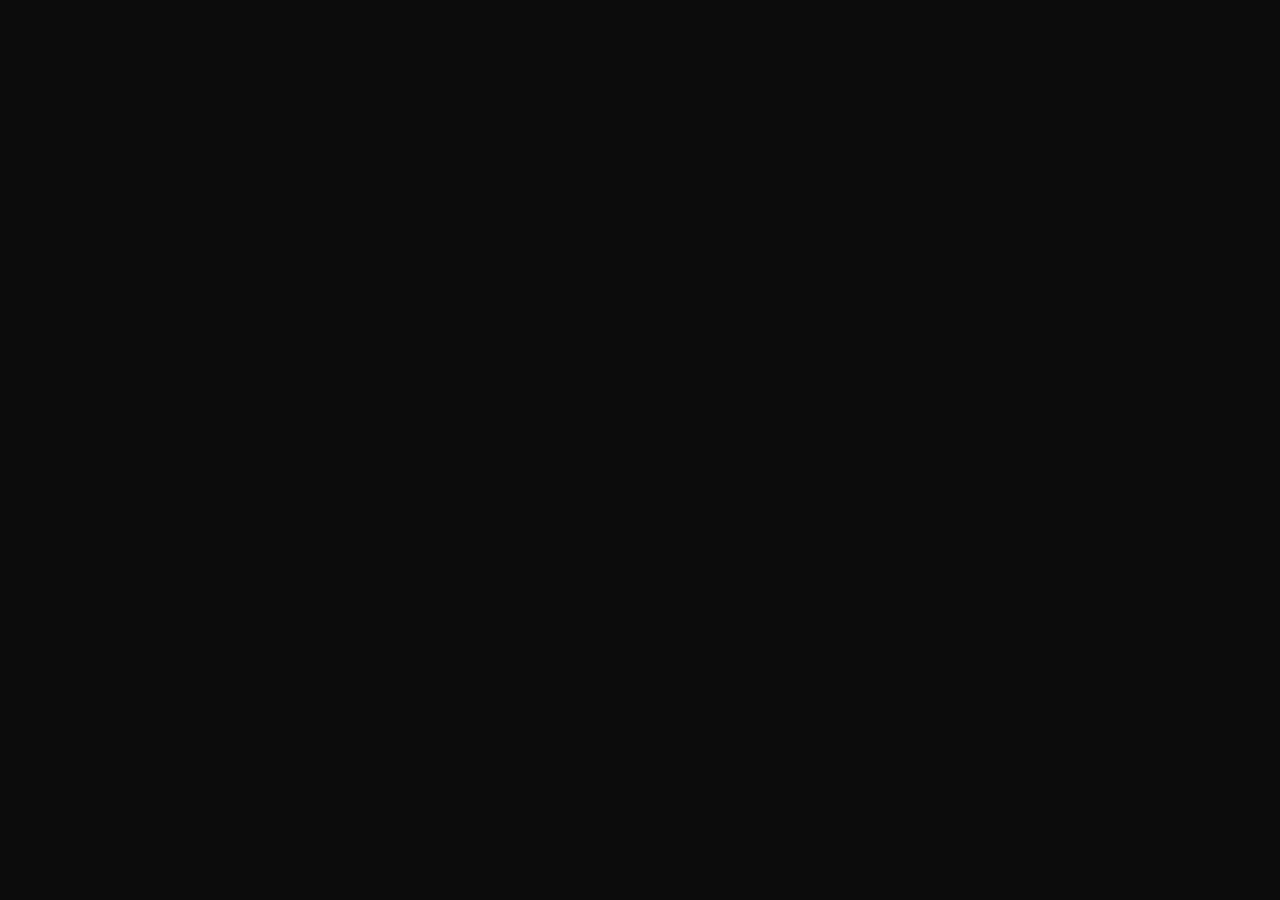
==== commit bf5caeb2: "Update index.html" ====
--- a/index.html
+++ b/index.html
@@ -4,8 +4,8 @@
     <meta charset="UTF-8" />
     <meta name="viewport" content="width=device-width, initial-scale=1.0, viewport-fit=cover" />
     <meta name="theme-color" content="#0C0C0C" />
-    <meta name="description" content="ITI — European streetwear. Drop 01." />
-    <title>ITI — Drop 01</title>
+    <meta name="description" content="iti. - No Context" />
+    <title>iti. Store</title>
 
     <link rel="preconnect" href="https://fonts.googleapis.com" />
     <link rel="preconnect" href="https://fonts.gstatic.com" crossorigin />
--- a/assets/style.css
+++ b/assets/style.css
@@ -0,0 +1,162 @@
+
+:root {
+  color-scheme: dark;
+  font-family: 'Kanit', sans-serif;
+  background: #0c0c0c;
+  color: #f5f6f7;
+  font-synthesis: none;
+  text-rendering: optimizeLegibility;
+  -webkit-font-smoothing: antialiased;
+  --page-bg: #0c0c0c;
+  --ink: #f5f6f7;
+  --muted: #aab1b8;
+  --line: rgba(215, 226, 234, 0.2);
+  --accent: #6bbf7a;
+  --accent-soft: #85cc92;
+  --ease: cubic-bezier(0.4, 0, 0.2, 1);
+}
+
+* {
+  box-sizing: border-box;
+  margin: 0;
+  padding: 0;
+}
+
+html {
+  scroll-behavior: smooth;
+  background: var(--page-bg);
+}
+
+html,
+body,
+#root {
+  width: 100%;
+  min-height: 100%;
+  background: var(--page-bg);
+}
+
+body {
+  overflow-x: hidden;
+}
+
+button,
+a,
+input,
+select {
+  font: inherit;
+}
+
+button,
+a {
+  -webkit-tap-highlight-color: transparent;
+}
+
+button:focus-visible,
+a:focus-visible,
+input:focus-visible,
+select:focus-visible {
+  outline: 2px solid #fff;
+  outline-offset: 4px;
+}
+
+img {
+  display: block;
+  max-width: 100%;
+}
+
+::selection {
+  color: #0c0c0c;
+  background: #fff;
+}
+
+.hero-heading {
+  background: linear-gradient(180deg, #646973 0%, #bbccd7 100%);
+  -webkit-background-clip: text;
+  background-clip: text;
+  -webkit-text-fill-color: transparent;
+  color: transparent;
+}
+
+.grain::after {
+  content: '';
+  position: absolute;
+  inset: 0;
+  pointer-events: none;
+  opacity: 0.35;
+  background-image: url("data:image/svg+xml,%3Csvg viewBox='0 0 180 180' xmlns='http://www.w3.org/2000/svg'%3E%3Cfilter id='noise'%3E%3CfeTurbulence type='fractalNoise' baseFrequency='.9' numOctaves='4' stitchTiles='stitch'/%3E%3C/filter%3E%3Crect width='100%25' height='100%25' filter='url(%23noise)' opacity='.08'/%3E%3C/svg%3E");
+  background-size: 200px 200px;
+  mix-blend-mode: soft-light;
+  z-index: 80;
+}
+
+.no-scrollbar::-webkit-scrollbar {
+  display: none;
+}
+
+.no-scrollbar {
+  scrollbar-width: none;
+}
+
+.text-balance {
+  text-wrap: balance;
+}
+
+@keyframes pulse-ring {
+  0% { transform: scale(.9); opacity: .65; }
+  70%, 100% { transform: scale(1.45); opacity: 0; }
+}
+
+@keyframes marquee {
+  to { transform: translateX(-33.333%); }
+}
+
+@media (prefers-reduced-motion: reduce) {
+  html { scroll-behavior: auto; }
+  *, *::before, *::after {
+    animation-duration: 0.01ms !important;
+    animation-iteration-count: 1 !important;
+    transition-duration: 0.01ms !important;
+    scroll-behavior: auto !important;
+  }
+}
+
+
+/* Mobile product cards: the desktop sticky stack used a fixed viewport height.
+   On phones the purchase controls exceeded that height and were clipped by
+   overflow-hidden. Mobile/tablet cards now grow with their content, so size
+   selection and Add to bag remain reachable. */
+@media (max-width: 1023px) {
+  .product-card-container {
+    height: auto !important;
+    min-height: 0 !important;
+    margin-bottom: 28px;
+  }
+
+  .product-card-container:last-child {
+    margin-bottom: 0;
+  }
+
+  .product-card {
+    position: relative !important;
+    top: auto !important;
+    height: auto !important;
+    min-height: 0 !important;
+    transform: none !important;
+    overflow: hidden;
+  }
+
+  .product-card > div {
+    height: auto !important;
+  }
+}
+
+@media (max-width: 639px) {
+  .product-card {
+    border-radius: 32px;
+    padding: 12px;
+  }
+
+  .product-card button {
+    touch-action: manipulation;
+  }
+}
